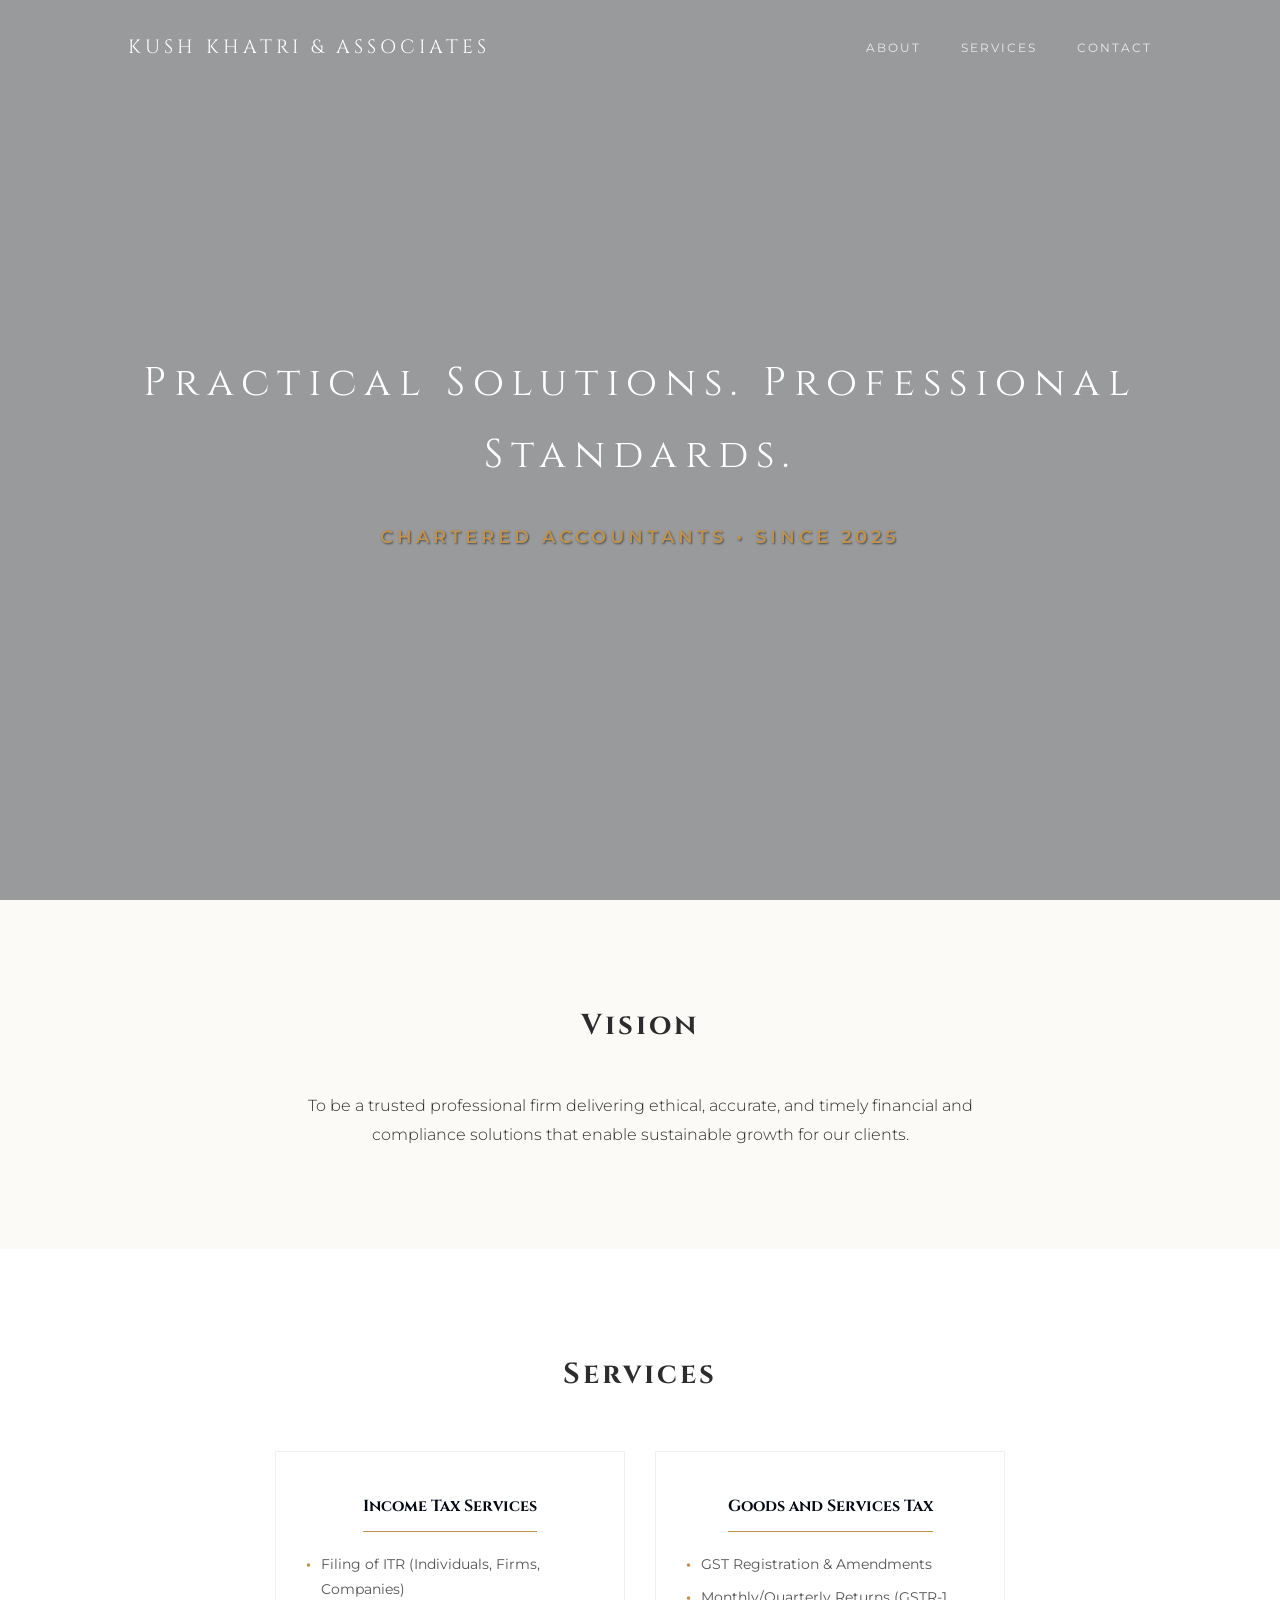
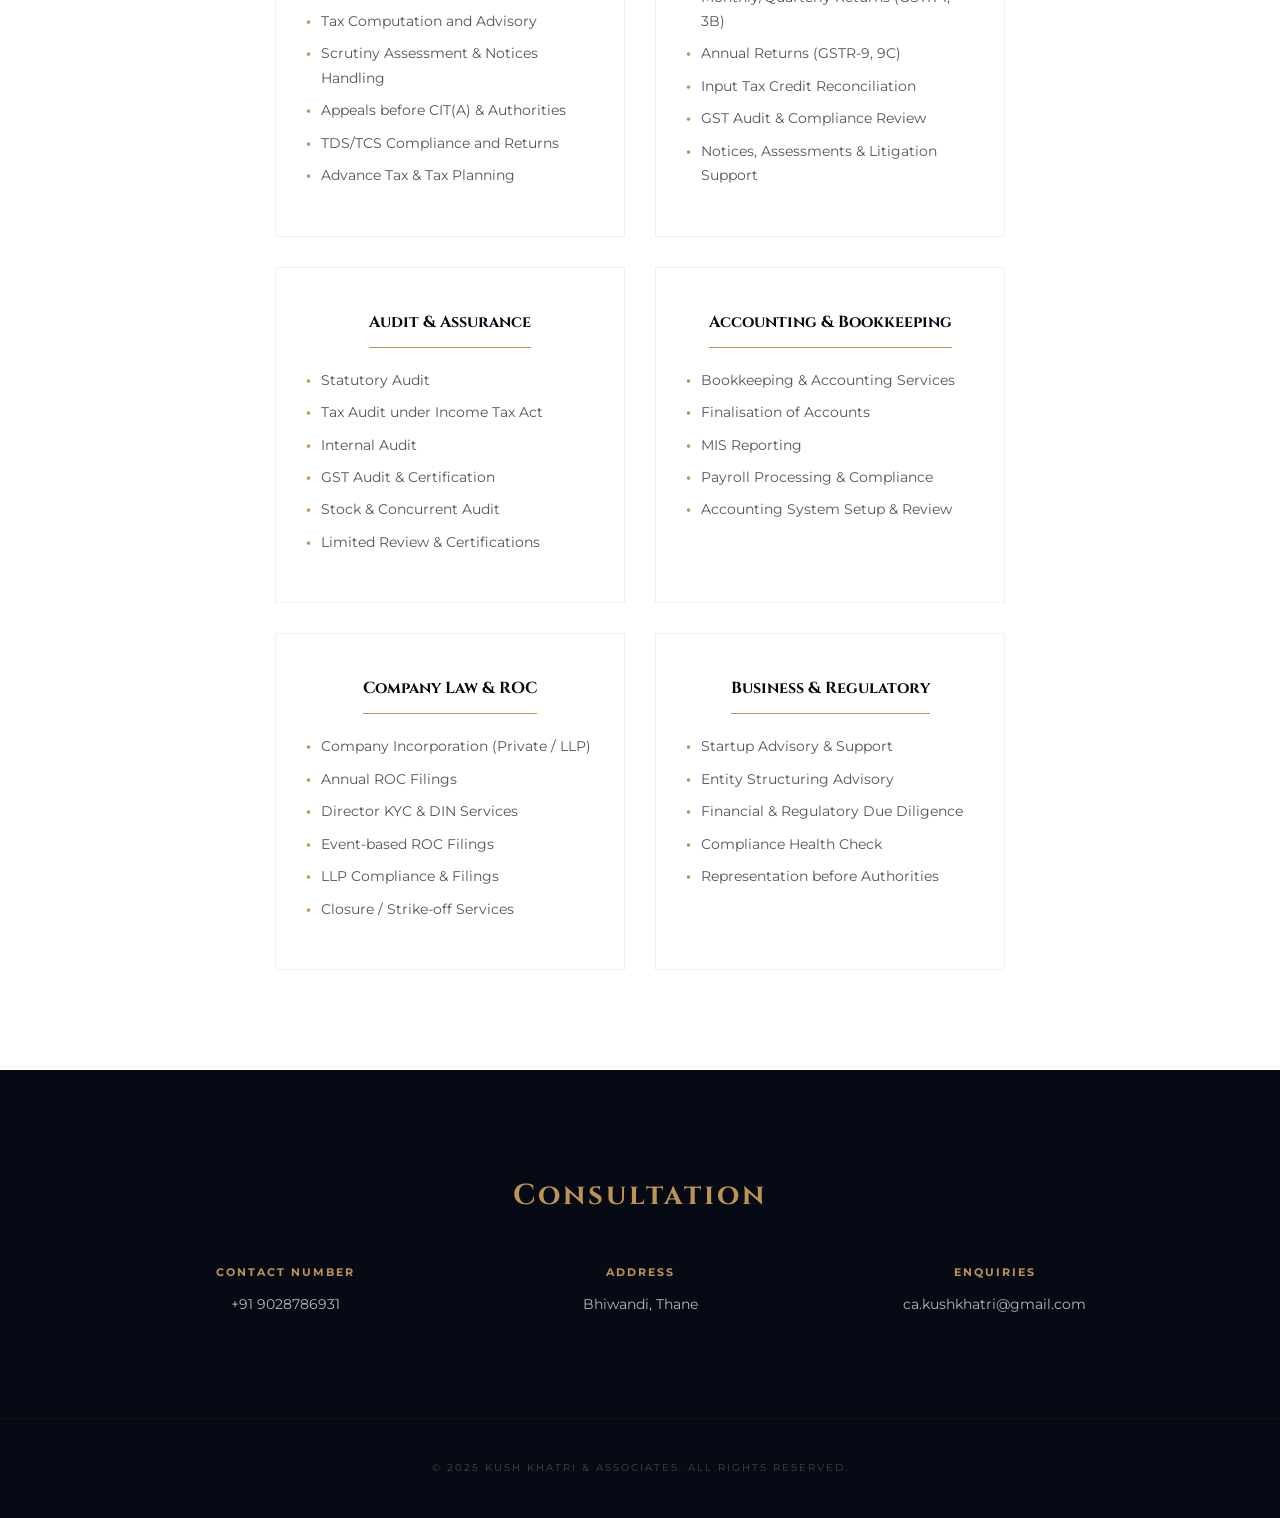
==== index.html @ edf1257d "Add files via upload" ====
<!DOCTYPE html>
<html lang="en">
<head>
    <meta charset="UTF-8">
    <meta name="viewport" content="width=device-width, initial-scale=1.0">
    <title>KK&A | Chartered Accountants</title>
    <link href="https://fonts.googleapis.com/css2?family=Cinzel:wght@400;700&family=Montserrat:wght@300;400;600&display=swap" rel="stylesheet">
    
    <style>
        :root {
            --midnight: #050a14;
            --gold: #bd9354;
            --cream: #fcfaf7;
            --text: #2c2c2c;
        }

        * { margin: 0; padding: 0; box-sizing: border-box; }
        html { scroll-behavior: smooth; }
        body { 
            font-family: 'Montserrat', sans-serif; 
            background-color: var(--cream); 
            color: var(--text); 
            line-height: 1.8;
            overflow-x: hidden;
        }

        /* --- Navigation --- */
        nav {
            display: flex; justify-content: space-between; align-items: center;
            padding: 30px 10%; position: fixed; width: 100%; top: 0; z-index: 1000;
            transition: 0.5s ease;
        }
        nav.scrolled { background: rgba(252, 250, 247, 0.98); padding: 15px 10%; backdrop-filter: blur(10px); box-shadow: 0 2px 20px rgba(0,0,0,0.05); }
        
        .logo { font-family: 'Cinzel', serif; font-size: 1.2rem; letter-spacing: 4px; color: white; text-decoration: none; z-index: 1001; }
        nav.scrolled .logo { color: var(--midnight); }
        
        .nav-links { display: flex; list-style: none; }
        .nav-links li { margin-left: 40px; }
        .nav-links li a { 
            text-decoration: none; color: white; font-size: 0.75rem; 
            letter-spacing: 2px; transition: 0.3s; opacity: 0.8;
        }
        nav.scrolled .nav-links li a { color: var(--midnight); }
        .nav-links li a:hover { opacity: 1; color: var(--gold) !important; }

        .burger { display: none; cursor: pointer; z-index: 1001; }
        .burger div { width: 25px; height: 2px; background-color: white; margin: 5px; transition: all 0.3s ease; }
        nav.scrolled .burger div { background-color: var(--midnight); }

        /* --- Hero Section --- */
        .hero {
            height: 100vh;
            display: flex; flex-direction: column; justify-content: center; align-items: center;
            background: linear-gradient(rgba(5, 10, 20, 0.4), rgba(5, 10, 20, 0.4)), 
                        url('https://images.unsplash.com/photo-1497215728101-856f4ea42174?auto=format&fit=crop&w=1600&q=80');
            background-size: cover; background-position: center; color: white; text-align: center;
        }
        
        /* UPDATED: h1 font size reduced here */
        .hero h1 { 
            font-family: 'Cinzel', serif; 
            font-size: clamp(1.4rem, 4vw, 2.5rem); 
            font-weight: 400; 
            margin-bottom: 20px; 
            letter-spacing: 8px; /* Reduced letter spacing slightly for better fit */
        }

        .hero p { 
            font-size: 1.1rem; 
            font-weight: 600;  
            letter-spacing: 4px; 
            text-transform: uppercase; 
            color: var(--gold); 
            margin-top: 10px;
            text-shadow: 1px 1px 2px rgba(0, 0, 0, 0.5);
            animation: fadeInUp 1.5s ease;
        }

        /* --- Sections --- */
        section { padding: 100px 10%; }
        h2 { font-family: 'Cinzel', serif; font-size: 1.8rem; margin-bottom: 40px; text-align: center; letter-spacing: 3px; }
        .about-content { text-align: center; max-width: 700px; margin: 0 auto; font-weight: 300; font-size: 1rem; }

        /* --- Services Grid --- */
        .services { 
            display: flex; 
            flex-wrap: wrap; 
            justify-content: center; 
            gap: 30px; 
            margin-top: 50px; 
        }
        .service-item { 
            flex: 0 1 350px;
            text-align: center; 
            padding: 40px 30px; 
            background: #fff; 
            transition: 0.5s; 
            border: 1px solid #f0f0f0;
        }
        .service-item h3 { font-family: 'Cinzel', serif; font-size: 1rem; margin-bottom: 20px; color: var(--midnight); border-bottom: 1px solid var(--gold); padding-bottom: 10px; display: inline-block; }
        
        .service-item ul {
            list-style: none;
            text-align: left;
            font-size: 0.85rem;
            color: #555;
            padding: 0;
        }
        .service-item ul li {
            margin-bottom: 8px;
            position: relative;
            padding-left: 15px;
        }
        .service-item ul li::before {
            content: "•";
            color: var(--gold);
            position: absolute;
            left: 0;
            font-weight: bold;
        }
        .service-item:hover { transform: translateY(-10px); box-shadow: 0 15px 40px rgba(0,0,0,0.05); }

        /* --- Contact Section --- */
        .contact { background: var(--midnight); color: white; text-align: center; }
        .contact h2 { color: var(--gold); }
        .contact-grid { 
            display: flex; 
            flex-wrap: wrap; 
            justify-content: center; 
            gap: 40px; 
            margin-top: 40px; 
        }
        .contact-info { 
            flex: 1 1 250px; 
            text-align: center; 
        }
        .contact-info h4 { font-size: 0.7rem; letter-spacing: 2px; color: var(--gold); margin-bottom: 10px; }
        .contact-info p { font-size: 0.9rem; opacity: 0.7; word-wrap: break-word; }

        /* --- Animation --- */
        .reveal { opacity: 0; transform: translateY(30px); transition: 0.8s all ease; }
        .reveal.active { opacity: 1; transform: translateY(0); }

        footer { background: var(--midnight); padding: 40px; text-align: center; font-size: 0.65rem; color: #444; letter-spacing: 2px; border-top: 1px solid #111; }

        /* --- Responsive Design --- */
        @media (max-width: 768px) {
            .nav-links {
                position: fixed; right: 0; top: 0; height: 100vh; background: var(--cream);
                display: flex; flex-direction: column; align-items: center; justify-content: center;
                width: 100%; transform: translateX(100%); transition: transform 0.5s ease-in; z-index: 1000;
            }
            .nav-links li { margin: 25px 0; }
            .nav-links li a { color: var(--midnight); font-size: 1.2rem; }
            .burger { display: block; }
            .nav-active { transform: translateX(0%); }
            .toggle .line1 { transform: rotate(-45deg) translate(-5px, 6px); }
            .toggle .line2 { opacity: 0; }
            .toggle .line3 { transform: rotate(45deg) translate(-5px, -6px); }
            
            .hero p { font-size: 0.9rem; letter-spacing: 2px; }
            .service-item { flex: 1 1 100%; }
            .contact-info { flex: 1 1 100%; } 
        }
    </style>
</head>
<body>

    <nav id="navbar">
        <a href="#" class="logo">KUSH KHATRI & ASSOCIATES</a>
        <ul class="nav-links">
            <li><a href="#about">ABOUT</a></li>
            <li><a href="#services">SERVICES</a></li>
            <li><a href="#contact">CONTACT</a></li>
        </ul>
        <div class="burger" id="burger">
            <div class="line1"></div>
            <div class="line2"></div>
            <div class="line3"></div>
        </div>
    </nav>

    <header class="hero">
        <h1 class="reveal">Practical Solutions. Professional Standards.</h1>
        <p class="reveal">Chartered Accountants • Since 2025</p>
    </header>

    <section id="about" class="reveal">
        <h2>Vision</h2>
        <div class="about-content">
            <p>To be a trusted professional firm delivering ethical, accurate, and timely financial and compliance solutions that enable sustainable growth for our clients.</p>
        </div>
    </section>

    <section id="services" style="background: white;">
        <h2 class="reveal">Services</h2>
        <div class="services">
            <div class="service-item reveal">
                <h3>Income Tax Services</h3>
                <ul>
                    <li>Filing of ITR (Individuals, Firms, Companies)</li>
                    <li>Tax Computation and Advisory</li>
                    <li>Scrutiny Assessment & Notices Handling</li>
                    <li>Appeals before CIT(A) & Authorities</li>
                    <li>TDS/TCS Compliance and Returns</li>
                    <li>Advance Tax & Tax Planning</li>
                </ul>
            </div>

            <div class="service-item reveal">
                <h3>Goods and Services Tax</h3>
                <ul>
                    <li>GST Registration & Amendments</li>
                    <li>Monthly/Quarterly Returns (GSTR-1, 3B)</li>
                    <li>Annual Returns (GSTR-9, 9C)</li>
                    <li>Input Tax Credit Reconciliation</li>
                    <li>GST Audit & Compliance Review</li>
                    <li>Notices, Assessments & Litigation Support</li>
                </ul>
            </div>

            <div class="service-item reveal">
                <h3>Audit & Assurance</h3>
                <ul>
                    <li>Statutory Audit</li>
                    <li>Tax Audit under Income Tax Act</li>
                    <li>Internal Audit</li>
                    <li>GST Audit & Certification</li>
                    <li>Stock & Concurrent Audit</li>
                    <li>Limited Review & Certifications</li>
                </ul>
            </div>

            <div class="service-item reveal">
                <h3>Accounting & Bookkeeping</h3>
                <ul>
                    <li>Bookkeeping & Accounting Services</li>
                    <li>Finalisation of Accounts</li>
                    <li>MIS Reporting</li>
                    <li>Payroll Processing & Compliance</li>
                    <li>Accounting System Setup & Review</li>
                </ul>
            </div>

            <div class="service-item reveal">
                <h3>Company Law & ROC</h3>
                <ul>
                    <li>Company Incorporation (Private / LLP)</li>
                    <li>Annual ROC Filings</li>
                    <li>Director KYC & DIN Services</li>
                    <li>Event-based ROC Filings</li>
                    <li>LLP Compliance & Filings</li>
                    <li>Closure / Strike-off Services</li>
                </ul>
            </div>

            <div class="service-item reveal">
                <h3>Business & Regulatory</h3>
                <ul>
                    <li>Startup Advisory & Support</li>
                    <li>Entity Structuring Advisory</li>
                    <li>Financial & Regulatory Due Diligence</li>
                    <li>Compliance Health Check</li>
                    <li>Representation before Authorities</li>
                </ul>
            </div>
        </div>
    </section>

    <section id="contact" class="contact">
        <h2 class="reveal">Consultation</h2>
        <div class="contact-grid reveal">
            <div class="contact-info">
                <h4>CONTACT NUMBER</h4>
                <p>+91 9028786931</p>
            </div>
            <div class="contact-info">
                <h4>ADDRESS</h4>
                <p>Bhiwandi, Thane</p>
            </div>
            <div class="contact-info">
                <h4>ENQUIRIES</h4>
                <p>ca.kushkhatri@gmail.com</p>
            </div>
        </div>
    </section>

    <footer>
        &copy; 2025 KUSH KHATRI & ASSOCIATES. ALL RIGHTS RESERVED.
    </footer>

    <script>
        window.addEventListener('scroll', () => {
            const nav = document.getElementById('navbar');
            if (window.scrollY > 80) nav.classList.add('scrolled');
            else nav.classList.remove('scrolled');
        });

        const burger = document.getElementById('burger');
        const nav = document.querySelector('.nav-links');
        const navLinks = document.querySelectorAll('.nav-links li');

        burger.addEventListener('click', () => {
            nav.classList.toggle('nav-active');
            burger.classList.toggle('toggle');
        });

        navLinks.forEach(link => {
            link.addEventListener('click', () => {
                nav.classList.remove('nav-active');
                burger.classList.remove('toggle');
            });
        });

        const reveal = () => {
            const reveals = document.querySelectorAll(".reveal");
            reveals.forEach(el => {
                let windowHeight = window.innerHeight;
                let elementTop = el.getBoundingClientRect().top;
                if (elementTop < windowHeight - 100) el.classList.add("active");
            });
        };
        window.addEventListener("scroll", reveal);
        reveal();
    </script>
</body>
</html>
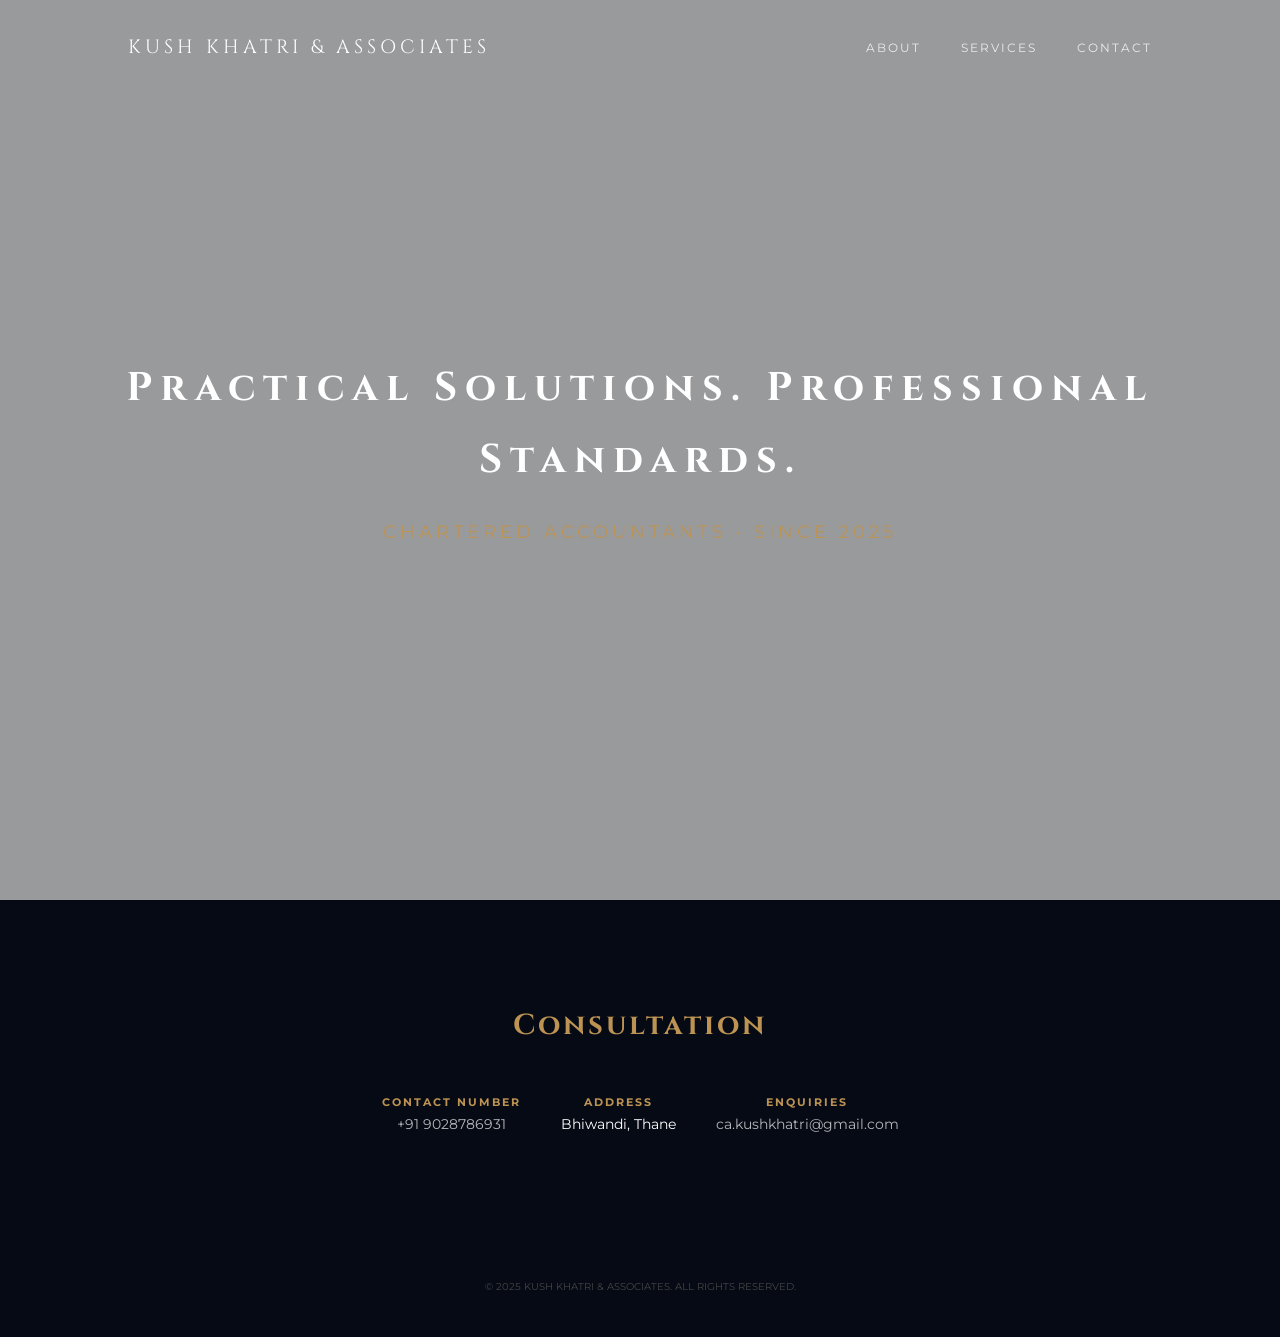
==== commit 99f77890: "Add files via upload" ====
--- a/index.html
+++ b/index.html
@@ -4,6 +4,7 @@
     <meta charset="UTF-8">
     <meta name="viewport" content="width=device-width, initial-scale=1.0">
     <title>KK&A | Chartered Accountants</title>
+
     <link href="https://fonts.googleapis.com/css2?family=Cinzel:wght@400;700&family=Montserrat:wght@300;400;600&display=swap" rel="stylesheet">
     
     <style>
@@ -48,7 +49,7 @@
         .burger div { width: 25px; height: 2px; background-color: white; margin: 5px; transition: all 0.3s ease; }
         nav.scrolled .burger div { background-color: var(--midnight); }
 
-        /* --- Hero Section --- */
+        /* --- Hero --- */
         .hero {
             height: 100vh;
             display: flex; flex-direction: column; justify-content: center; align-items: center;
@@ -56,273 +57,157 @@
                         url('https://images.unsplash.com/photo-1497215728101-856f4ea42174?auto=format&fit=crop&w=1600&q=80');
             background-size: cover; background-position: center; color: white; text-align: center;
         }
-        
-        /* UPDATED: h1 font size reduced here */
+
         .hero h1 { 
             font-family: 'Cinzel', serif; 
             font-size: clamp(1.4rem, 4vw, 2.5rem); 
-            font-weight: 400; 
-            margin-bottom: 20px; 
-            letter-spacing: 8px; /* Reduced letter spacing slightly for better fit */
+            letter-spacing: 8px;
+            margin-bottom: 20px;
         }
 
         .hero p { 
             font-size: 1.1rem; 
-            font-weight: 600;  
             letter-spacing: 4px; 
             text-transform: uppercase; 
-            color: var(--gold); 
-            margin-top: 10px;
-            text-shadow: 1px 1px 2px rgba(0, 0, 0, 0.5);
-            animation: fadeInUp 1.5s ease;
-        }
-
-        /* --- Sections --- */
+            color: var(--gold);
+        }
+
         section { padding: 100px 10%; }
         h2 { font-family: 'Cinzel', serif; font-size: 1.8rem; margin-bottom: 40px; text-align: center; letter-spacing: 3px; }
-        .about-content { text-align: center; max-width: 700px; margin: 0 auto; font-weight: 300; font-size: 1rem; }
-
-        /* --- Services Grid --- */
-        .services { 
-            display: flex; 
-            flex-wrap: wrap; 
-            justify-content: center; 
-            gap: 30px; 
-            margin-top: 50px; 
-        }
-        .service-item { 
+
+        .services { display: flex; flex-wrap: wrap; gap: 30px; justify-content: center; }
+
+        .service-item {
             flex: 0 1 350px;
-            text-align: center; 
-            padding: 40px 30px; 
-            background: #fff; 
-            transition: 0.5s; 
-            border: 1px solid #f0f0f0;
-        }
-        .service-item h3 { font-family: 'Cinzel', serif; font-size: 1rem; margin-bottom: 20px; color: var(--midnight); border-bottom: 1px solid var(--gold); padding-bottom: 10px; display: inline-block; }
-        
-        .service-item ul {
-            list-style: none;
-            text-align: left;
-            font-size: 0.85rem;
-            color: #555;
-            padding: 0;
-        }
-        .service-item ul li {
-            margin-bottom: 8px;
-            position: relative;
-            padding-left: 15px;
-        }
-        .service-item ul li::before {
-            content: "•";
-            color: var(--gold);
-            position: absolute;
-            left: 0;
-            font-weight: bold;
-        }
-        .service-item:hover { transform: translateY(-10px); box-shadow: 0 15px 40px rgba(0,0,0,0.05); }
-
-        /* --- Contact Section --- */
+            padding: 40px;
+            background: white;
+            border: 1px solid #eee;
+            transition: 0.5s;
+        }
+
+        .service-item:hover {
+            transform: translateY(-10px);
+            box-shadow: 0 15px 40px rgba(0,0,0,0.05);
+        }
+
+        /* --- Contact --- */
         .contact { background: var(--midnight); color: white; text-align: center; }
         .contact h2 { color: var(--gold); }
-        .contact-grid { 
-            display: flex; 
-            flex-wrap: wrap; 
-            justify-content: center; 
-            gap: 40px; 
-            margin-top: 40px; 
-        }
-        .contact-info { 
-            flex: 1 1 250px; 
-            text-align: center; 
-        }
-        .contact-info h4 { font-size: 0.7rem; letter-spacing: 2px; color: var(--gold); margin-bottom: 10px; }
-        .contact-info p { font-size: 0.9rem; opacity: 0.7; word-wrap: break-word; }
-
-        /* --- Animation --- */
-        .reveal { opacity: 0; transform: translateY(30px); transition: 0.8s all ease; }
-        .reveal.active { opacity: 1; transform: translateY(0); }
-
-        footer { background: var(--midnight); padding: 40px; text-align: center; font-size: 0.65rem; color: #444; letter-spacing: 2px; border-top: 1px solid #111; }
-
-        /* --- Responsive Design --- */
+
+        .contact-grid {
+            display: flex;
+            justify-content: center;
+            gap: 40px;
+            flex-wrap: wrap;
+        }
+
+        .contact-info h4 {
+            font-size: 0.7rem;
+            letter-spacing: 2px;
+            color: var(--gold);
+        }
+
+        .contact-info p {
+            font-size: 0.9rem;
+        }
+
+        /* clickable links */
+        .contact-link {
+            color: white;
+            text-decoration: none;
+            opacity: 0.7;
+            transition: 0.3s ease;
+        }
+
+        .contact-link:hover {
+            color: var(--gold);
+            opacity: 1;
+        }
+
+        footer {
+            background: var(--midnight);
+            text-align: center;
+            padding: 40px;
+            font-size: 0.65rem;
+            color: #444;
+        }
+
         @media (max-width: 768px) {
             .nav-links {
-                position: fixed; right: 0; top: 0; height: 100vh; background: var(--cream);
-                display: flex; flex-direction: column; align-items: center; justify-content: center;
-                width: 100%; transform: translateX(100%); transition: transform 0.5s ease-in; z-index: 1000;
+                position: fixed;
+                inset: 0;
+                background: var(--cream);
+                flex-direction: column;
+                justify-content: center;
+                align-items: center;
+                transform: translateX(100%);
+                transition: 0.5s;
             }
-            .nav-links li { margin: 25px 0; }
-            .nav-links li a { color: var(--midnight); font-size: 1.2rem; }
+
+            .nav-active { transform: translateX(0); }
             .burger { display: block; }
-            .nav-active { transform: translateX(0%); }
-            .toggle .line1 { transform: rotate(-45deg) translate(-5px, 6px); }
-            .toggle .line2 { opacity: 0; }
-            .toggle .line3 { transform: rotate(45deg) translate(-5px, -6px); }
-            
-            .hero p { font-size: 0.9rem; letter-spacing: 2px; }
-            .service-item { flex: 1 1 100%; }
-            .contact-info { flex: 1 1 100%; } 
         }
     </style>
 </head>
+
 <body>
 
-    <nav id="navbar">
-        <a href="#" class="logo">KUSH KHATRI & ASSOCIATES</a>
-        <ul class="nav-links">
-            <li><a href="#about">ABOUT</a></li>
-            <li><a href="#services">SERVICES</a></li>
-            <li><a href="#contact">CONTACT</a></li>
-        </ul>
-        <div class="burger" id="burger">
-            <div class="line1"></div>
-            <div class="line2"></div>
-            <div class="line3"></div>
+<nav id="navbar">
+    <a href="#" class="logo">KUSH KHATRI & ASSOCIATES</a>
+    <ul class="nav-links">
+        <li><a href="#about">ABOUT</a></li>
+        <li><a href="#services">SERVICES</a></li>
+        <li><a href="#contact">CONTACT</a></li>
+    </ul>
+    <div class="burger" id="burger">
+        <div></div><div></div><div></div>
+    </div>
+</nav>
+
+<header class="hero">
+    <h1>Practical Solutions. Professional Standards.</h1>
+    <p>Chartered Accountants • Since 2025</p>
+</header>
+
+<section id="contact" class="contact">
+    <h2>Consultation</h2>
+
+    <div class="contact-grid">
+        <div class="contact-info">
+            <h4>CONTACT NUMBER</h4>
+            <p>
+                <a href="tel:+919028786931" class="contact-link">
+                    +91 9028786931
+                </a>
+            </p>
         </div>
-    </nav>
-
-    <header class="hero">
-        <h1 class="reveal">Practical Solutions. Professional Standards.</h1>
-        <p class="reveal">Chartered Accountants • Since 2025</p>
-    </header>
-
-    <section id="about" class="reveal">
-        <h2>Vision</h2>
-        <div class="about-content">
-            <p>To be a trusted professional firm delivering ethical, accurate, and timely financial and compliance solutions that enable sustainable growth for our clients.</p>
+
+        <div class="contact-info">
+            <h4>ADDRESS</h4>
+            <p>Bhiwandi, Thane</p>
         </div>
-    </section>
-
-    <section id="services" style="background: white;">
-        <h2 class="reveal">Services</h2>
-        <div class="services">
-            <div class="service-item reveal">
-                <h3>Income Tax Services</h3>
-                <ul>
-                    <li>Filing of ITR (Individuals, Firms, Companies)</li>
-                    <li>Tax Computation and Advisory</li>
-                    <li>Scrutiny Assessment & Notices Handling</li>
-                    <li>Appeals before CIT(A) & Authorities</li>
-                    <li>TDS/TCS Compliance and Returns</li>
-                    <li>Advance Tax & Tax Planning</li>
-                </ul>
-            </div>
-
-            <div class="service-item reveal">
-                <h3>Goods and Services Tax</h3>
-                <ul>
-                    <li>GST Registration & Amendments</li>
-                    <li>Monthly/Quarterly Returns (GSTR-1, 3B)</li>
-                    <li>Annual Returns (GSTR-9, 9C)</li>
-                    <li>Input Tax Credit Reconciliation</li>
-                    <li>GST Audit & Compliance Review</li>
-                    <li>Notices, Assessments & Litigation Support</li>
-                </ul>
-            </div>
-
-            <div class="service-item reveal">
-                <h3>Audit & Assurance</h3>
-                <ul>
-                    <li>Statutory Audit</li>
-                    <li>Tax Audit under Income Tax Act</li>
-                    <li>Internal Audit</li>
-                    <li>GST Audit & Certification</li>
-                    <li>Stock & Concurrent Audit</li>
-                    <li>Limited Review & Certifications</li>
-                </ul>
-            </div>
-
-            <div class="service-item reveal">
-                <h3>Accounting & Bookkeeping</h3>
-                <ul>
-                    <li>Bookkeeping & Accounting Services</li>
-                    <li>Finalisation of Accounts</li>
-                    <li>MIS Reporting</li>
-                    <li>Payroll Processing & Compliance</li>
-                    <li>Accounting System Setup & Review</li>
-                </ul>
-            </div>
-
-            <div class="service-item reveal">
-                <h3>Company Law & ROC</h3>
-                <ul>
-                    <li>Company Incorporation (Private / LLP)</li>
-                    <li>Annual ROC Filings</li>
-                    <li>Director KYC & DIN Services</li>
-                    <li>Event-based ROC Filings</li>
-                    <li>LLP Compliance & Filings</li>
-                    <li>Closure / Strike-off Services</li>
-                </ul>
-            </div>
-
-            <div class="service-item reveal">
-                <h3>Business & Regulatory</h3>
-                <ul>
-                    <li>Startup Advisory & Support</li>
-                    <li>Entity Structuring Advisory</li>
-                    <li>Financial & Regulatory Due Diligence</li>
-                    <li>Compliance Health Check</li>
-                    <li>Representation before Authorities</li>
-                </ul>
-            </div>
+
+        <div class="contact-info">
+            <h4>ENQUIRIES</h4>
+            <p>
+                <a href="mailto:ca.kushkhatri@gmail.com" class="contact-link">
+                    ca.kushkhatri@gmail.com
+                </a>
+            </p>
         </div>
-    </section>
-
-    <section id="contact" class="contact">
-        <h2 class="reveal">Consultation</h2>
-        <div class="contact-grid reveal">
-            <div class="contact-info">
-                <h4>CONTACT NUMBER</h4>
-                <p>+91 9028786931</p>
-            </div>
-            <div class="contact-info">
-                <h4>ADDRESS</h4>
-                <p>Bhiwandi, Thane</p>
-            </div>
-            <div class="contact-info">
-                <h4>ENQUIRIES</h4>
-                <p>ca.kushkhatri@gmail.com</p>
-            </div>
-        </div>
-    </section>
-
-    <footer>
-        &copy; 2025 KUSH KHATRI & ASSOCIATES. ALL RIGHTS RESERVED.
-    </footer>
-
-    <script>
-        window.addEventListener('scroll', () => {
-            const nav = document.getElementById('navbar');
-            if (window.scrollY > 80) nav.classList.add('scrolled');
-            else nav.classList.remove('scrolled');
-        });
-
-        const burger = document.getElementById('burger');
-        const nav = document.querySelector('.nav-links');
-        const navLinks = document.querySelectorAll('.nav-links li');
-
-        burger.addEventListener('click', () => {
-            nav.classList.toggle('nav-active');
-            burger.classList.toggle('toggle');
-        });
-
-        navLinks.forEach(link => {
-            link.addEventListener('click', () => {
-                nav.classList.remove('nav-active');
-                burger.classList.remove('toggle');
-            });
-        });
-
-        const reveal = () => {
-            const reveals = document.querySelectorAll(".reveal");
-            reveals.forEach(el => {
-                let windowHeight = window.innerHeight;
-                let elementTop = el.getBoundingClientRect().top;
-                if (elementTop < windowHeight - 100) el.classList.add("active");
-            });
-        };
-        window.addEventListener("scroll", reveal);
-        reveal();
-    </script>
+    </div>
+</section>
+
+<footer>
+    © 2025 KUSH KHATRI & ASSOCIATES. ALL RIGHTS RESERVED.
+</footer>
+
+<script>
+    const burger = document.getElementById("burger");
+    const nav = document.querySelector(".nav-links");
+
+    burger.onclick = () => nav.classList.toggle("nav-active");
+</script>
+
 </body>
-</html>+</html>
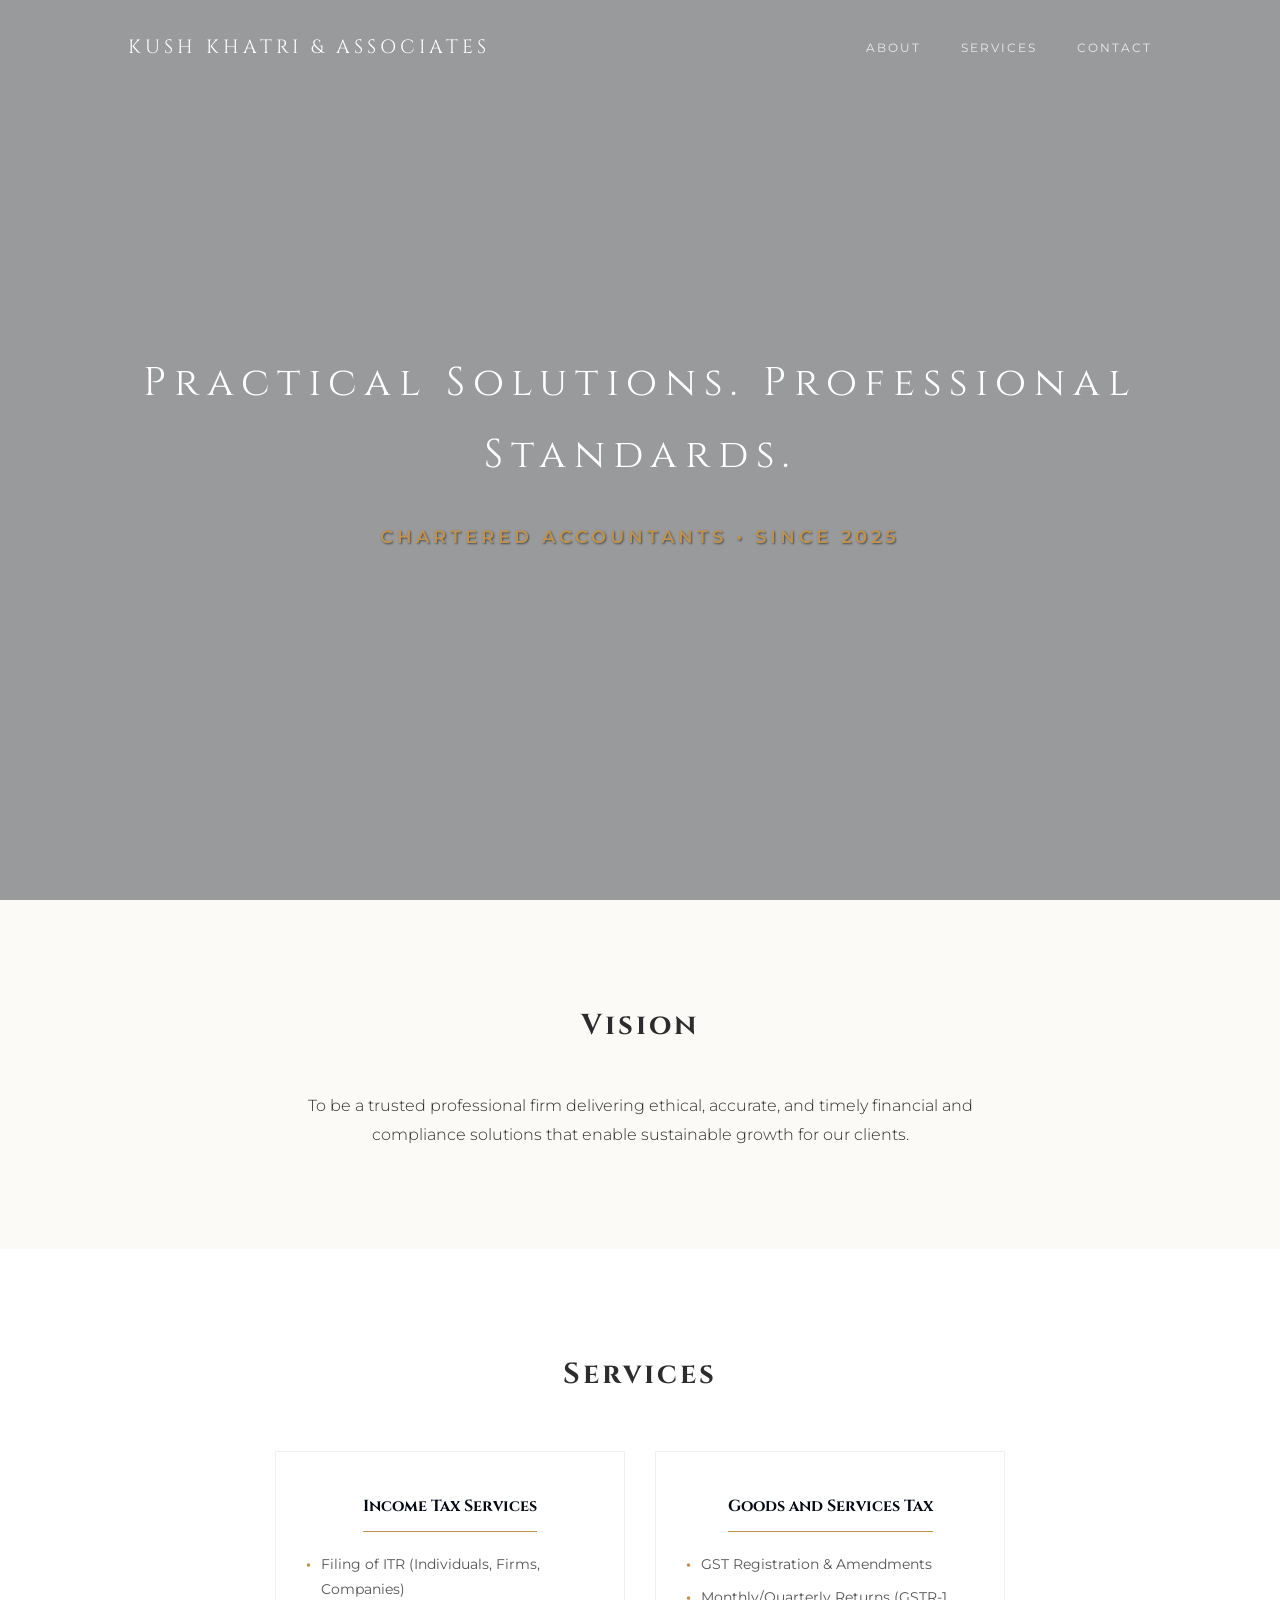
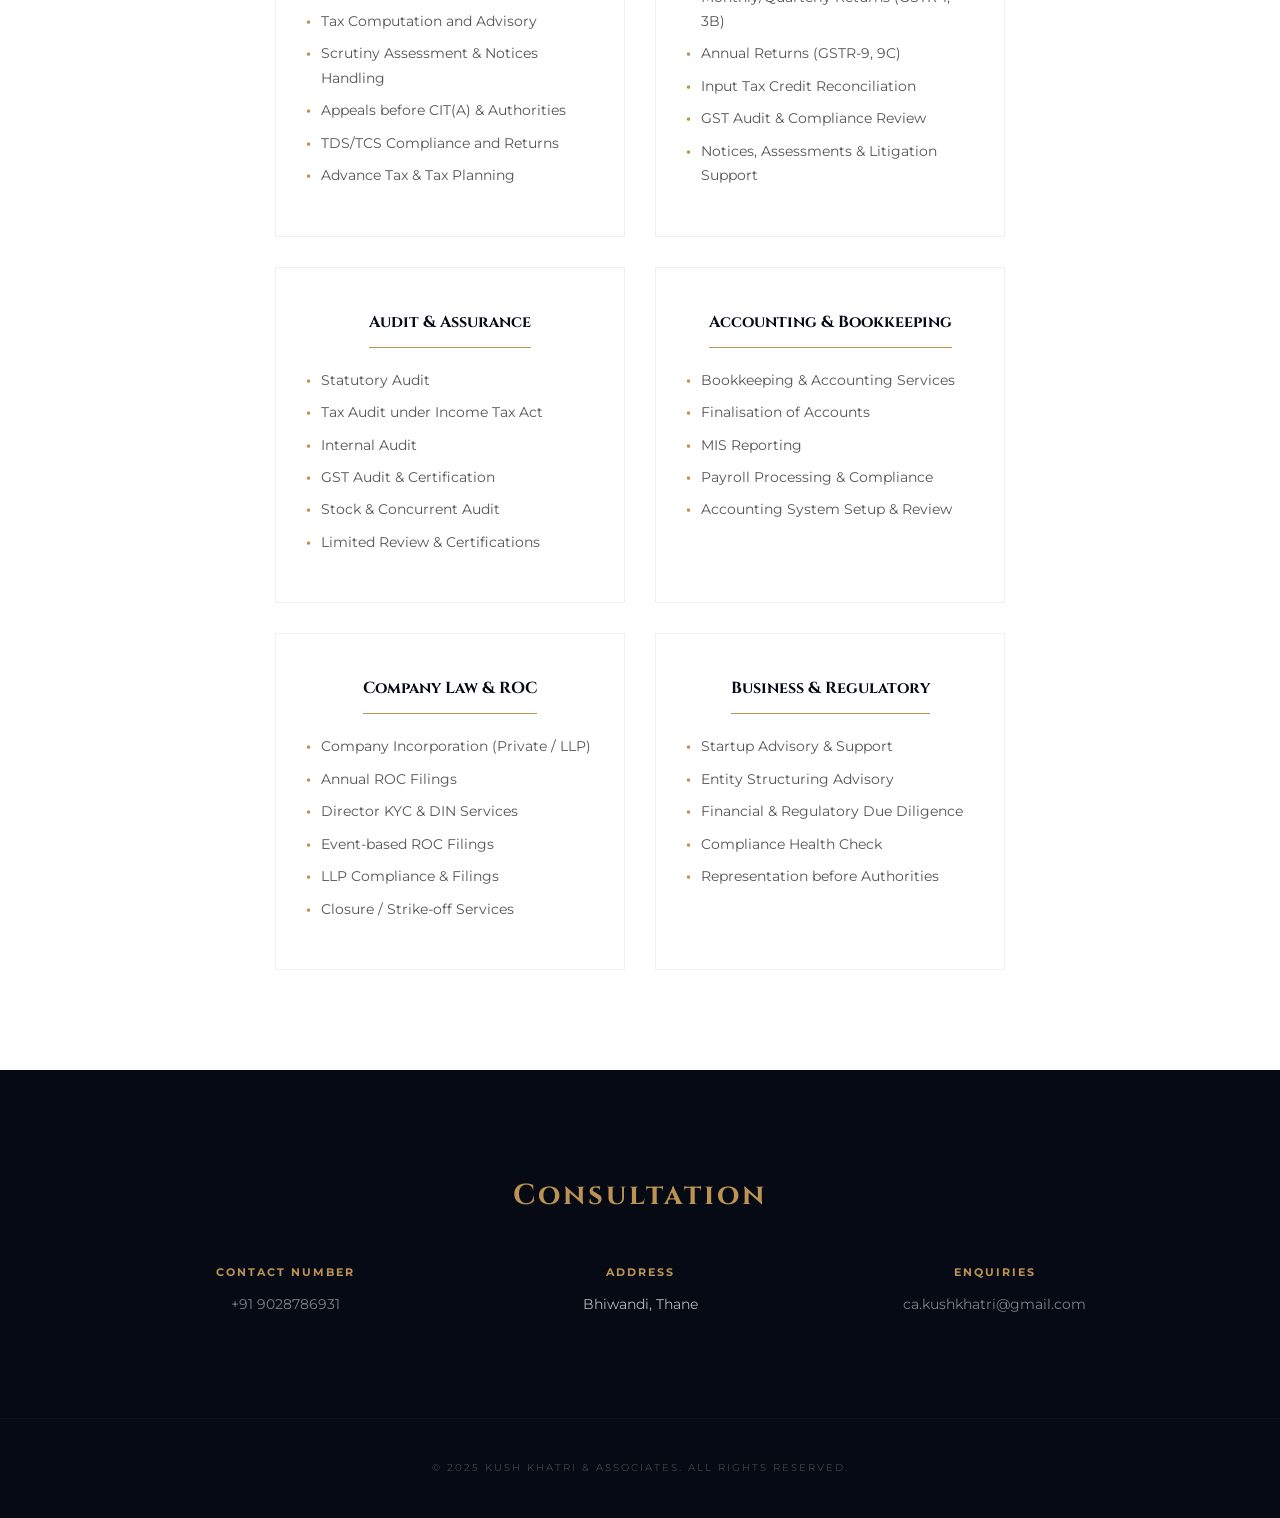
==== commit 121720f3: "Add files via upload" ====
--- a/index.html
+++ b/index.html
@@ -4,7 +4,6 @@
     <meta charset="UTF-8">
     <meta name="viewport" content="width=device-width, initial-scale=1.0">
     <title>KK&A | Chartered Accountants</title>
-
     <link href="https://fonts.googleapis.com/css2?family=Cinzel:wght@400;700&family=Montserrat:wght@300;400;600&display=swap" rel="stylesheet">
     
     <style>
@@ -49,7 +48,7 @@
         .burger div { width: 25px; height: 2px; background-color: white; margin: 5px; transition: all 0.3s ease; }
         nav.scrolled .burger div { background-color: var(--midnight); }
 
-        /* --- Hero --- */
+        /* --- Hero Section --- */
         .hero {
             height: 100vh;
             display: flex; flex-direction: column; justify-content: center; align-items: center;
@@ -57,157 +56,290 @@
                         url('https://images.unsplash.com/photo-1497215728101-856f4ea42174?auto=format&fit=crop&w=1600&q=80');
             background-size: cover; background-position: center; color: white; text-align: center;
         }
-
+        
+        /* UPDATED: h1 font size reduced here */
         .hero h1 { 
             font-family: 'Cinzel', serif; 
             font-size: clamp(1.4rem, 4vw, 2.5rem); 
-            letter-spacing: 8px;
-            margin-bottom: 20px;
+            font-weight: 400; 
+            margin-bottom: 20px; 
+            letter-spacing: 8px; /* Reduced letter spacing slightly for better fit */
         }
 
         .hero p { 
             font-size: 1.1rem; 
+            font-weight: 600;  
             letter-spacing: 4px; 
             text-transform: uppercase; 
-            color: var(--gold);
-        }
-
+            color: var(--gold); 
+            margin-top: 10px;
+            text-shadow: 1px 1px 2px rgba(0, 0, 0, 0.5);
+            animation: fadeInUp 1.5s ease;
+        }
+
+        /* --- Sections --- */
         section { padding: 100px 10%; }
         h2 { font-family: 'Cinzel', serif; font-size: 1.8rem; margin-bottom: 40px; text-align: center; letter-spacing: 3px; }
-
-        .services { display: flex; flex-wrap: wrap; gap: 30px; justify-content: center; }
-
-        .service-item {
+        .about-content { text-align: center; max-width: 700px; margin: 0 auto; font-weight: 300; font-size: 1rem; }
+
+        /* --- Services Grid --- */
+        .services { 
+            display: flex; 
+            flex-wrap: wrap; 
+            justify-content: center; 
+            gap: 30px; 
+            margin-top: 50px; 
+        }
+        .service-item { 
             flex: 0 1 350px;
-            padding: 40px;
-            background: white;
-            border: 1px solid #eee;
-            transition: 0.5s;
-        }
-
-        .service-item:hover {
-            transform: translateY(-10px);
-            box-shadow: 0 15px 40px rgba(0,0,0,0.05);
-        }
-
-        /* --- Contact --- */
+            text-align: center; 
+            padding: 40px 30px; 
+            background: #fff; 
+            transition: 0.5s; 
+            border: 1px solid #f0f0f0;
+        }
+        .service-item h3 { font-family: 'Cinzel', serif; font-size: 1rem; margin-bottom: 20px; color: var(--midnight); border-bottom: 1px solid var(--gold); padding-bottom: 10px; display: inline-block; }
+        
+        .service-item ul {
+            list-style: none;
+            text-align: left;
+            font-size: 0.85rem;
+            color: #555;
+            padding: 0;
+        }
+        .service-item ul li {
+            margin-bottom: 8px;
+            position: relative;
+            padding-left: 15px;
+        }
+        .service-item ul li::before {
+            content: "•";
+            color: var(--gold);
+            position: absolute;
+            left: 0;
+            font-weight: bold;
+        }
+        .service-item:hover { transform: translateY(-10px); box-shadow: 0 15px 40px rgba(0,0,0,0.05); }
+
+        /* --- Contact Section --- */
+        .contact-link {
+    color: white;
+    text-decoration: none;
+    opacity: 0.7;
+    transition: 0.3s ease;
+}
+
+.contact-link:hover {
+    color: var(--gold);
+    opacity: 1;
+}
         .contact { background: var(--midnight); color: white; text-align: center; }
         .contact h2 { color: var(--gold); }
-
-        .contact-grid {
-            display: flex;
-            justify-content: center;
-            gap: 40px;
-            flex-wrap: wrap;
-        }
-
-        .contact-info h4 {
-            font-size: 0.7rem;
-            letter-spacing: 2px;
-            color: var(--gold);
-        }
-
-        .contact-info p {
-            font-size: 0.9rem;
-        }
-
-        /* clickable links */
-        .contact-link {
-            color: white;
-            text-decoration: none;
-            opacity: 0.7;
-            transition: 0.3s ease;
-        }
-
-        .contact-link:hover {
-            color: var(--gold);
-            opacity: 1;
-        }
-
-        footer {
-            background: var(--midnight);
-            text-align: center;
-            padding: 40px;
-            font-size: 0.65rem;
-            color: #444;
-        }
-
+        .contact-grid { 
+            display: flex; 
+            flex-wrap: wrap; 
+            justify-content: center; 
+            gap: 40px; 
+            margin-top: 40px; 
+        }
+        .contact-info { 
+            flex: 1 1 250px; 
+            text-align: center; 
+        }
+        .contact-info h4 { font-size: 0.7rem; letter-spacing: 2px; color: var(--gold); margin-bottom: 10px; }
+        .contact-info p { font-size: 0.9rem; opacity: 0.7; word-wrap: break-word; }
+
+        /* --- Animation --- */
+        .reveal { opacity: 0; transform: translateY(30px); transition: 0.8s all ease; }
+        .reveal.active { opacity: 1; transform: translateY(0); }
+
+        footer { background: var(--midnight); padding: 40px; text-align: center; font-size: 0.65rem; color: #444; letter-spacing: 2px; border-top: 1px solid #111; }
+
+        /* --- Responsive Design --- */
         @media (max-width: 768px) {
             .nav-links {
-                position: fixed;
-                inset: 0;
-                background: var(--cream);
-                flex-direction: column;
-                justify-content: center;
-                align-items: center;
-                transform: translateX(100%);
-                transition: 0.5s;
+                position: fixed; right: 0; top: 0; height: 100vh; background: var(--cream);
+                display: flex; flex-direction: column; align-items: center; justify-content: center;
+                width: 100%; transform: translateX(100%); transition: transform 0.5s ease-in; z-index: 1000;
             }
-
-            .nav-active { transform: translateX(0); }
+            .nav-links li { margin: 25px 0; }
+            .nav-links li a { color: var(--midnight); font-size: 1.2rem; }
             .burger { display: block; }
+            .nav-active { transform: translateX(0%); }
+            .toggle .line1 { transform: rotate(-45deg) translate(-5px, 6px); }
+            .toggle .line2 { opacity: 0; }
+            .toggle .line3 { transform: rotate(45deg) translate(-5px, -6px); }
+            
+            .hero p { font-size: 0.9rem; letter-spacing: 2px; }
+            .service-item { flex: 1 1 100%; }
+            .contact-info { flex: 1 1 100%; } 
         }
     </style>
 </head>
-
 <body>
 
-<nav id="navbar">
-    <a href="#" class="logo">KUSH KHATRI & ASSOCIATES</a>
-    <ul class="nav-links">
-        <li><a href="#about">ABOUT</a></li>
-        <li><a href="#services">SERVICES</a></li>
-        <li><a href="#contact">CONTACT</a></li>
-    </ul>
-    <div class="burger" id="burger">
-        <div></div><div></div><div></div>
-    </div>
-</nav>
-
-<header class="hero">
-    <h1>Practical Solutions. Professional Standards.</h1>
-    <p>Chartered Accountants • Since 2025</p>
-</header>
-
-<section id="contact" class="contact">
-    <h2>Consultation</h2>
-
-    <div class="contact-grid">
-        <div class="contact-info">
-            <h4>CONTACT NUMBER</h4>
-            <p>
-                <a href="tel:+919028786931" class="contact-link">
-                    +91 9028786931
-                </a>
-            </p>
+    <nav id="navbar">
+        <a href="#" class="logo">KUSH KHATRI & ASSOCIATES</a>
+        <ul class="nav-links">
+            <li><a href="#about">ABOUT</a></li>
+            <li><a href="#services">SERVICES</a></li>
+            <li><a href="#contact">CONTACT</a></li>
+        </ul>
+        <div class="burger" id="burger">
+            <div class="line1"></div>
+            <div class="line2"></div>
+            <div class="line3"></div>
         </div>
-
-        <div class="contact-info">
-            <h4>ADDRESS</h4>
-            <p>Bhiwandi, Thane</p>
+    </nav>
+
+    <header class="hero">
+        <h1 class="reveal">Practical Solutions. Professional Standards.</h1>
+        <p class="reveal">Chartered Accountants • Since 2025</p>
+    </header>
+
+    <section id="about" class="reveal">
+        <h2>Vision</h2>
+        <div class="about-content">
+            <p>To be a trusted professional firm delivering ethical, accurate, and timely financial and compliance solutions that enable sustainable growth for our clients.</p>
         </div>
-
-        <div class="contact-info">
-            <h4>ENQUIRIES</h4>
-            <p>
-                <a href="mailto:ca.kushkhatri@gmail.com" class="contact-link">
-                    ca.kushkhatri@gmail.com
-                </a>
-            </p>
+    </section>
+
+    <section id="services" style="background: white;">
+        <h2 class="reveal">Services</h2>
+        <div class="services">
+            <div class="service-item reveal">
+                <h3>Income Tax Services</h3>
+                <ul>
+                    <li>Filing of ITR (Individuals, Firms, Companies)</li>
+                    <li>Tax Computation and Advisory</li>
+                    <li>Scrutiny Assessment & Notices Handling</li>
+                    <li>Appeals before CIT(A) & Authorities</li>
+                    <li>TDS/TCS Compliance and Returns</li>
+                    <li>Advance Tax & Tax Planning</li>
+                </ul>
+            </div>
+
+            <div class="service-item reveal">
+                <h3>Goods and Services Tax</h3>
+                <ul>
+                    <li>GST Registration & Amendments</li>
+                    <li>Monthly/Quarterly Returns (GSTR-1, 3B)</li>
+                    <li>Annual Returns (GSTR-9, 9C)</li>
+                    <li>Input Tax Credit Reconciliation</li>
+                    <li>GST Audit & Compliance Review</li>
+                    <li>Notices, Assessments & Litigation Support</li>
+                </ul>
+            </div>
+
+            <div class="service-item reveal">
+                <h3>Audit & Assurance</h3>
+                <ul>
+                    <li>Statutory Audit</li>
+                    <li>Tax Audit under Income Tax Act</li>
+                    <li>Internal Audit</li>
+                    <li>GST Audit & Certification</li>
+                    <li>Stock & Concurrent Audit</li>
+                    <li>Limited Review & Certifications</li>
+                </ul>
+            </div>
+
+            <div class="service-item reveal">
+                <h3>Accounting & Bookkeeping</h3>
+                <ul>
+                    <li>Bookkeeping & Accounting Services</li>
+                    <li>Finalisation of Accounts</li>
+                    <li>MIS Reporting</li>
+                    <li>Payroll Processing & Compliance</li>
+                    <li>Accounting System Setup & Review</li>
+                </ul>
+            </div>
+
+            <div class="service-item reveal">
+                <h3>Company Law & ROC</h3>
+                <ul>
+                    <li>Company Incorporation (Private / LLP)</li>
+                    <li>Annual ROC Filings</li>
+                    <li>Director KYC & DIN Services</li>
+                    <li>Event-based ROC Filings</li>
+                    <li>LLP Compliance & Filings</li>
+                    <li>Closure / Strike-off Services</li>
+                </ul>
+            </div>
+
+            <div class="service-item reveal">
+                <h3>Business & Regulatory</h3>
+                <ul>
+                    <li>Startup Advisory & Support</li>
+                    <li>Entity Structuring Advisory</li>
+                    <li>Financial & Regulatory Due Diligence</li>
+                    <li>Compliance Health Check</li>
+                    <li>Representation before Authorities</li>
+                </ul>
+            </div>
         </div>
-    </div>
-</section>
-
-<footer>
-    © 2025 KUSH KHATRI & ASSOCIATES. ALL RIGHTS RESERVED.
-</footer>
-
-<script>
-    const burger = document.getElementById("burger");
-    const nav = document.querySelector(".nav-links");
-
-    burger.onclick = () => nav.classList.toggle("nav-active");
-</script>
-
+    </section>
+
+    <section id="contact" class="contact">
+        <h2 class="reveal">Consultation</h2>
+        <div class="contact-grid reveal">
+<div class="contact-info">
+    <h4>CONTACT NUMBER</h4>
+    <p>
+        <a href="tel:+919028786931" class="contact-link">+91 9028786931</a>
+    </p>
+</div>
+            <div class="contact-info">
+                <h4>ADDRESS</h4>
+                <p>Bhiwandi, Thane</p>
+            </div>
+<div class="contact-info">
+    <h4>ENQUIRIES</h4>
+    <p>
+        <a href="mailto:ca.kushkhatri@gmail.com" class="contact-link">
+            ca.kushkhatri@gmail.com
+        </a>
+    </p>
+</div>
+        </div>
+    </section>
+
+    <footer>
+        &copy; 2025 KUSH KHATRI & ASSOCIATES. ALL RIGHTS RESERVED.
+    </footer>
+
+    <script>
+        window.addEventListener('scroll', () => {
+            const nav = document.getElementById('navbar');
+            if (window.scrollY > 80) nav.classList.add('scrolled');
+            else nav.classList.remove('scrolled');
+        });
+
+        const burger = document.getElementById('burger');
+        const nav = document.querySelector('.nav-links');
+        const navLinks = document.querySelectorAll('.nav-links li');
+
+        burger.addEventListener('click', () => {
+            nav.classList.toggle('nav-active');
+            burger.classList.toggle('toggle');
+        });
+
+        navLinks.forEach(link => {
+            link.addEventListener('click', () => {
+                nav.classList.remove('nav-active');
+                burger.classList.remove('toggle');
+            });
+        });
+
+        const reveal = () => {
+            const reveals = document.querySelectorAll(".reveal");
+            reveals.forEach(el => {
+                let windowHeight = window.innerHeight;
+                let elementTop = el.getBoundingClientRect().top;
+                if (elementTop < windowHeight - 100) el.classList.add("active");
+            });
+        };
+        window.addEventListener("scroll", reveal);
+        reveal();
+    </script>
 </body>
-</html>
+</html>
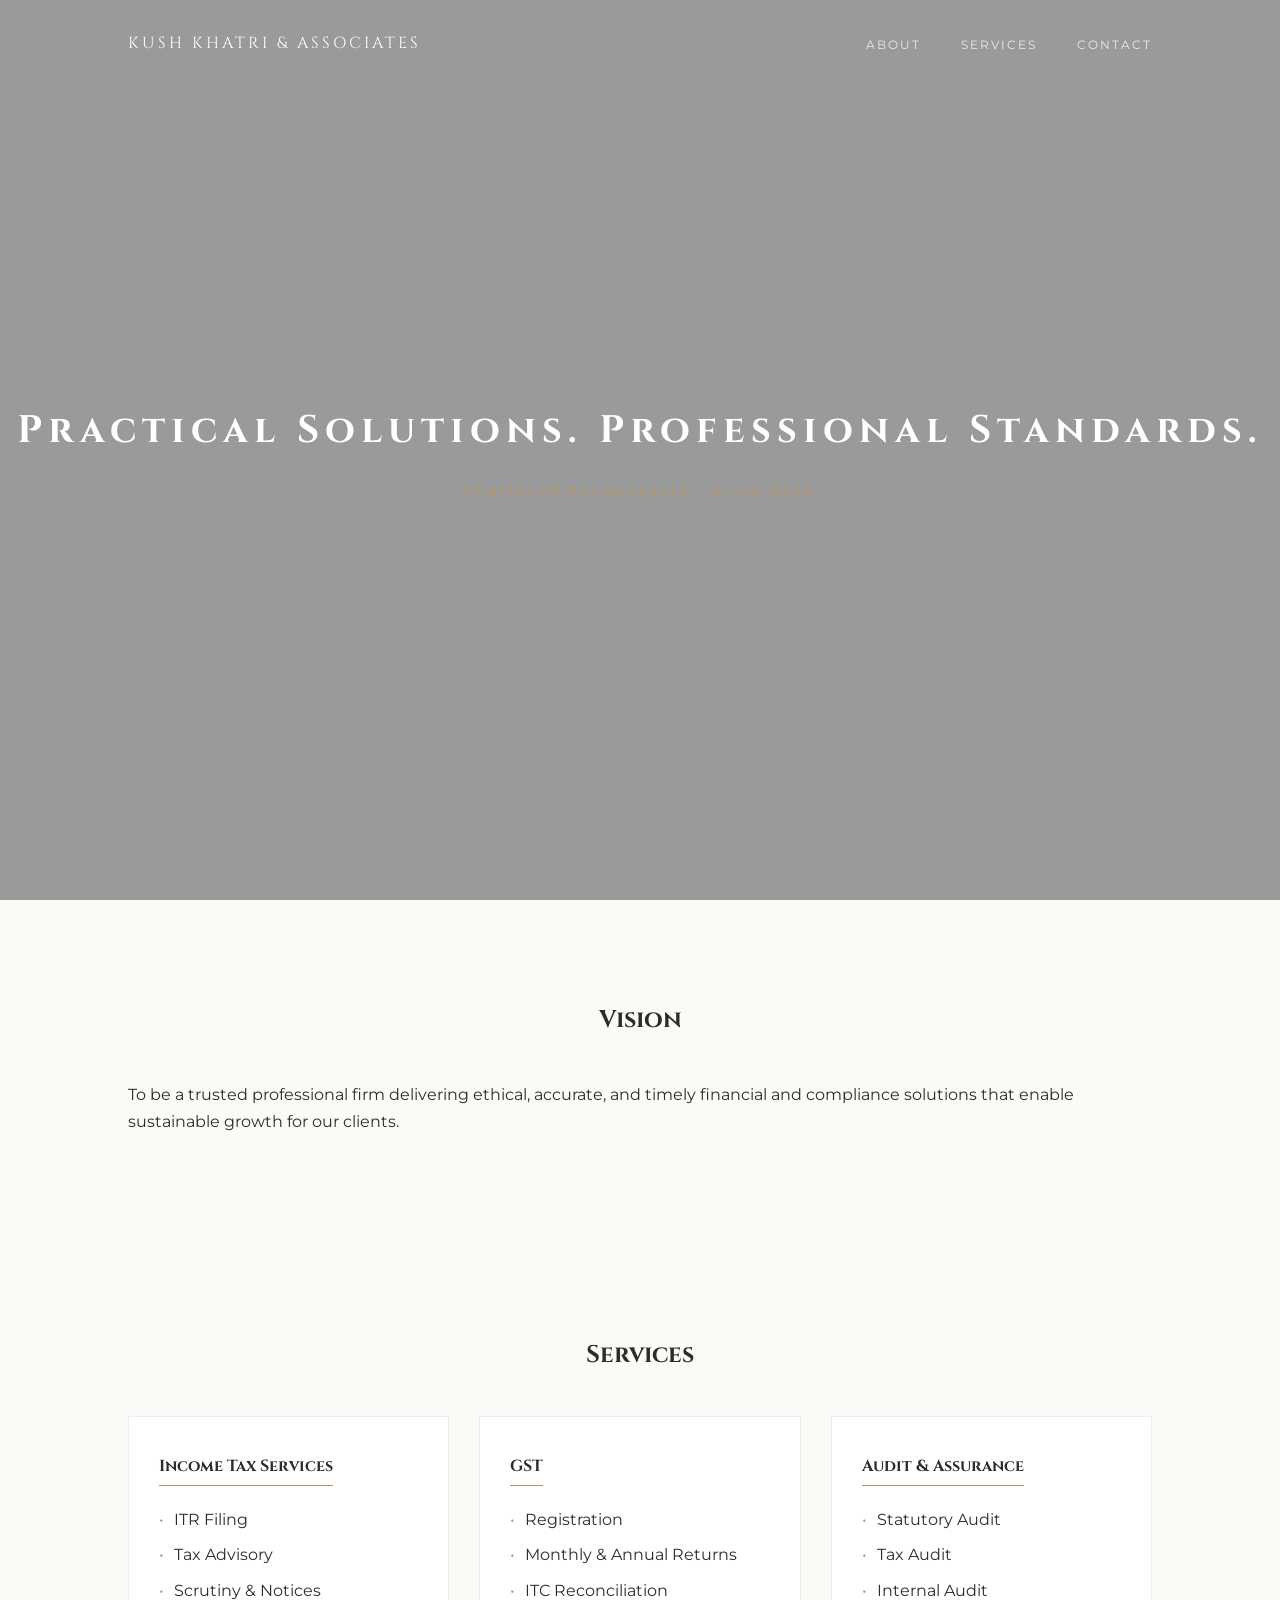
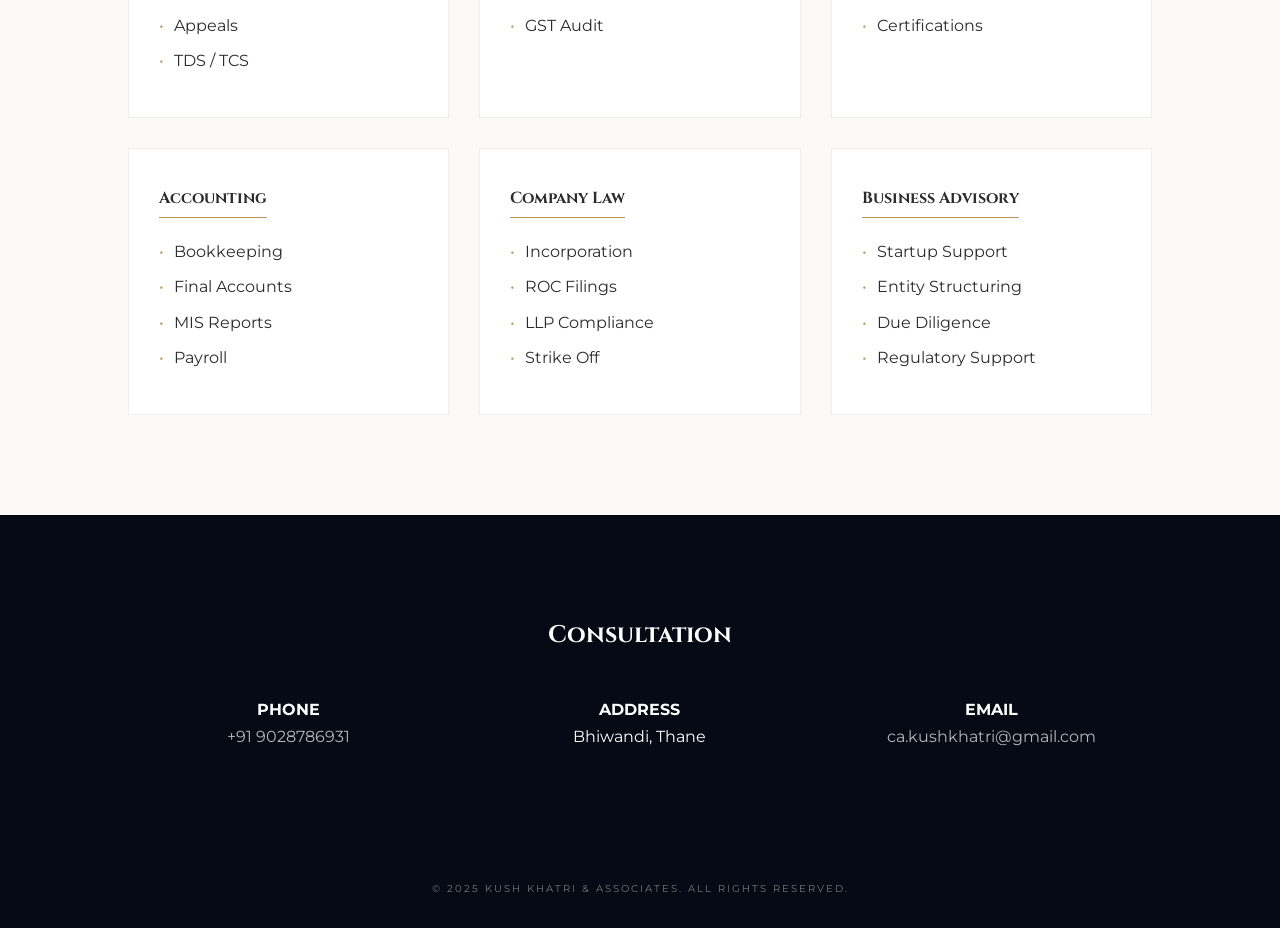
==== commit 45a74207: "Add files via upload" ====
--- a/index.html
+++ b/index.html
@@ -1,345 +1,148 @@
-<!DOCTYPE html>
-<html lang="en">
-<head>
-    <meta charset="UTF-8">
-    <meta name="viewport" content="width=device-width, initial-scale=1.0">
-    <title>KK&A | Chartered Accountants</title>
-    <link href="https://fonts.googleapis.com/css2?family=Cinzel:wght@400;700&family=Montserrat:wght@300;400;600&display=swap" rel="stylesheet">
-    
-    <style>
-        :root {
-            --midnight: #050a14;
-            --gold: #bd9354;
-            --cream: #fcfaf7;
-            --text: #2c2c2c;
-        }
-
-        * { margin: 0; padding: 0; box-sizing: border-box; }
-        html { scroll-behavior: smooth; }
-        body { 
-            font-family: 'Montserrat', sans-serif; 
-            background-color: var(--cream); 
-            color: var(--text); 
-            line-height: 1.8;
-            overflow-x: hidden;
-        }
-
-        /* --- Navigation --- */
-        nav {
-            display: flex; justify-content: space-between; align-items: center;
-            padding: 30px 10%; position: fixed; width: 100%; top: 0; z-index: 1000;
-            transition: 0.5s ease;
-        }
-        nav.scrolled { background: rgba(252, 250, 247, 0.98); padding: 15px 10%; backdrop-filter: blur(10px); box-shadow: 0 2px 20px rgba(0,0,0,0.05); }
-        
-        .logo { font-family: 'Cinzel', serif; font-size: 1.2rem; letter-spacing: 4px; color: white; text-decoration: none; z-index: 1001; }
-        nav.scrolled .logo { color: var(--midnight); }
-        
-        .nav-links { display: flex; list-style: none; }
-        .nav-links li { margin-left: 40px; }
-        .nav-links li a { 
-            text-decoration: none; color: white; font-size: 0.75rem; 
-            letter-spacing: 2px; transition: 0.3s; opacity: 0.8;
-        }
-        nav.scrolled .nav-links li a { color: var(--midnight); }
-        .nav-links li a:hover { opacity: 1; color: var(--gold) !important; }
-
-        .burger { display: none; cursor: pointer; z-index: 1001; }
-        .burger div { width: 25px; height: 2px; background-color: white; margin: 5px; transition: all 0.3s ease; }
-        nav.scrolled .burger div { background-color: var(--midnight); }
-
-        /* --- Hero Section --- */
-        .hero {
-            height: 100vh;
-            display: flex; flex-direction: column; justify-content: center; align-items: center;
-            background: linear-gradient(rgba(5, 10, 20, 0.4), rgba(5, 10, 20, 0.4)), 
-                        url('https://images.unsplash.com/photo-1497215728101-856f4ea42174?auto=format&fit=crop&w=1600&q=80');
-            background-size: cover; background-position: center; color: white; text-align: center;
-        }
-        
-        /* UPDATED: h1 font size reduced here */
-        .hero h1 { 
-            font-family: 'Cinzel', serif; 
-            font-size: clamp(1.4rem, 4vw, 2.5rem); 
-            font-weight: 400; 
-            margin-bottom: 20px; 
-            letter-spacing: 8px; /* Reduced letter spacing slightly for better fit */
-        }
-
-        .hero p { 
-            font-size: 1.1rem; 
-            font-weight: 600;  
-            letter-spacing: 4px; 
-            text-transform: uppercase; 
-            color: var(--gold); 
-            margin-top: 10px;
-            text-shadow: 1px 1px 2px rgba(0, 0, 0, 0.5);
-            animation: fadeInUp 1.5s ease;
-        }
-
-        /* --- Sections --- */
-        section { padding: 100px 10%; }
-        h2 { font-family: 'Cinzel', serif; font-size: 1.8rem; margin-bottom: 40px; text-align: center; letter-spacing: 3px; }
-        .about-content { text-align: center; max-width: 700px; margin: 0 auto; font-weight: 300; font-size: 1rem; }
-
-        /* --- Services Grid --- */
-        .services { 
-            display: flex; 
-            flex-wrap: wrap; 
-            justify-content: center; 
-            gap: 30px; 
-            margin-top: 50px; 
-        }
-        .service-item { 
-            flex: 0 1 350px;
-            text-align: center; 
-            padding: 40px 30px; 
-            background: #fff; 
-            transition: 0.5s; 
-            border: 1px solid #f0f0f0;
-        }
-        .service-item h3 { font-family: 'Cinzel', serif; font-size: 1rem; margin-bottom: 20px; color: var(--midnight); border-bottom: 1px solid var(--gold); padding-bottom: 10px; display: inline-block; }
-        
-        .service-item ul {
-            list-style: none;
-            text-align: left;
-            font-size: 0.85rem;
-            color: #555;
-            padding: 0;
-        }
-        .service-item ul li {
-            margin-bottom: 8px;
-            position: relative;
-            padding-left: 15px;
-        }
-        .service-item ul li::before {
-            content: "•";
-            color: var(--gold);
-            position: absolute;
-            left: 0;
-            font-weight: bold;
-        }
-        .service-item:hover { transform: translateY(-10px); box-shadow: 0 15px 40px rgba(0,0,0,0.05); }
-
-        /* --- Contact Section --- */
-        .contact-link {
-    color: white;
-    text-decoration: none;
-    opacity: 0.7;
-    transition: 0.3s ease;
-}
-
-.contact-link:hover {
-    color: var(--gold);
-    opacity: 1;
-}
-        .contact { background: var(--midnight); color: white; text-align: center; }
-        .contact h2 { color: var(--gold); }
-        .contact-grid { 
-            display: flex; 
-            flex-wrap: wrap; 
-            justify-content: center; 
-            gap: 40px; 
-            margin-top: 40px; 
-        }
-        .contact-info { 
-            flex: 1 1 250px; 
-            text-align: center; 
-        }
-        .contact-info h4 { font-size: 0.7rem; letter-spacing: 2px; color: var(--gold); margin-bottom: 10px; }
-        .contact-info p { font-size: 0.9rem; opacity: 0.7; word-wrap: break-word; }
-
-        /* --- Animation --- */
-        .reveal { opacity: 0; transform: translateY(30px); transition: 0.8s all ease; }
-        .reveal.active { opacity: 1; transform: translateY(0); }
-
-        footer { background: var(--midnight); padding: 40px; text-align: center; font-size: 0.65rem; color: #444; letter-spacing: 2px; border-top: 1px solid #111; }
-
-        /* --- Responsive Design --- */
-        @media (max-width: 768px) {
-            .nav-links {
-                position: fixed; right: 0; top: 0; height: 100vh; background: var(--cream);
-                display: flex; flex-direction: column; align-items: center; justify-content: center;
-                width: 100%; transform: translateX(100%); transition: transform 0.5s ease-in; z-index: 1000;
-            }
-            .nav-links li { margin: 25px 0; }
-            .nav-links li a { color: var(--midnight); font-size: 1.2rem; }
-            .burger { display: block; }
-            .nav-active { transform: translateX(0%); }
-            .toggle .line1 { transform: rotate(-45deg) translate(-5px, 6px); }
-            .toggle .line2 { opacity: 0; }
-            .toggle .line3 { transform: rotate(45deg) translate(-5px, -6px); }
-            
-            .hero p { font-size: 0.9rem; letter-spacing: 2px; }
-            .service-item { flex: 1 1 100%; }
-            .contact-info { flex: 1 1 100%; } 
-        }
-    </style>
-</head>
-<body>
-
-    <nav id="navbar">
-        <a href="#" class="logo">KUSH KHATRI & ASSOCIATES</a>
-        <ul class="nav-links">
-            <li><a href="#about">ABOUT</a></li>
-            <li><a href="#services">SERVICES</a></li>
-            <li><a href="#contact">CONTACT</a></li>
-        </ul>
-        <div class="burger" id="burger">
-            <div class="line1"></div>
-            <div class="line2"></div>
-            <div class="line3"></div>
-        </div>
-    </nav>
-
-    <header class="hero">
-        <h1 class="reveal">Practical Solutions. Professional Standards.</h1>
-        <p class="reveal">Chartered Accountants • Since 2025</p>
-    </header>
-
-    <section id="about" class="reveal">
-        <h2>Vision</h2>
-        <div class="about-content">
-            <p>To be a trusted professional firm delivering ethical, accurate, and timely financial and compliance solutions that enable sustainable growth for our clients.</p>
-        </div>
-    </section>
-
-    <section id="services" style="background: white;">
-        <h2 class="reveal">Services</h2>
-        <div class="services">
-            <div class="service-item reveal">
-                <h3>Income Tax Services</h3>
-                <ul>
-                    <li>Filing of ITR (Individuals, Firms, Companies)</li>
-                    <li>Tax Computation and Advisory</li>
-                    <li>Scrutiny Assessment & Notices Handling</li>
-                    <li>Appeals before CIT(A) & Authorities</li>
-                    <li>TDS/TCS Compliance and Returns</li>
-                    <li>Advance Tax & Tax Planning</li>
-                </ul>
-            </div>
-
-            <div class="service-item reveal">
-                <h3>Goods and Services Tax</h3>
-                <ul>
-                    <li>GST Registration & Amendments</li>
-                    <li>Monthly/Quarterly Returns (GSTR-1, 3B)</li>
-                    <li>Annual Returns (GSTR-9, 9C)</li>
-                    <li>Input Tax Credit Reconciliation</li>
-                    <li>GST Audit & Compliance Review</li>
-                    <li>Notices, Assessments & Litigation Support</li>
-                </ul>
-            </div>
-
-            <div class="service-item reveal">
-                <h3>Audit & Assurance</h3>
-                <ul>
-                    <li>Statutory Audit</li>
-                    <li>Tax Audit under Income Tax Act</li>
-                    <li>Internal Audit</li>
-                    <li>GST Audit & Certification</li>
-                    <li>Stock & Concurrent Audit</li>
-                    <li>Limited Review & Certifications</li>
-                </ul>
-            </div>
-
-            <div class="service-item reveal">
-                <h3>Accounting & Bookkeeping</h3>
-                <ul>
-                    <li>Bookkeeping & Accounting Services</li>
-                    <li>Finalisation of Accounts</li>
-                    <li>MIS Reporting</li>
-                    <li>Payroll Processing & Compliance</li>
-                    <li>Accounting System Setup & Review</li>
-                </ul>
-            </div>
-
-            <div class="service-item reveal">
-                <h3>Company Law & ROC</h3>
-                <ul>
-                    <li>Company Incorporation (Private / LLP)</li>
-                    <li>Annual ROC Filings</li>
-                    <li>Director KYC & DIN Services</li>
-                    <li>Event-based ROC Filings</li>
-                    <li>LLP Compliance & Filings</li>
-                    <li>Closure / Strike-off Services</li>
-                </ul>
-            </div>
-
-            <div class="service-item reveal">
-                <h3>Business & Regulatory</h3>
-                <ul>
-                    <li>Startup Advisory & Support</li>
-                    <li>Entity Structuring Advisory</li>
-                    <li>Financial & Regulatory Due Diligence</li>
-                    <li>Compliance Health Check</li>
-                    <li>Representation before Authorities</li>
-                </ul>
-            </div>
-        </div>
-    </section>
-
-    <section id="contact" class="contact">
-        <h2 class="reveal">Consultation</h2>
-        <div class="contact-grid reveal">
-<div class="contact-info">
-    <h4>CONTACT NUMBER</h4>
-    <p>
-        <a href="tel:+919028786931" class="contact-link">+91 9028786931</a>
-    </p>
-</div>
-            <div class="contact-info">
-                <h4>ADDRESS</h4>
-                <p>Bhiwandi, Thane</p>
-            </div>
-<div class="contact-info">
-    <h4>ENQUIRIES</h4>
-    <p>
-        <a href="mailto:ca.kushkhatri@gmail.com" class="contact-link">
-            ca.kushkhatri@gmail.com
-        </a>
-    </p>
-</div>
-        </div>
-    </section>
-
-    <footer>
-        &copy; 2025 KUSH KHATRI & ASSOCIATES. ALL RIGHTS RESERVED.
-    </footer>
-
-    <script>
-        window.addEventListener('scroll', () => {
-            const nav = document.getElementById('navbar');
-            if (window.scrollY > 80) nav.classList.add('scrolled');
-            else nav.classList.remove('scrolled');
-        });
-
-        const burger = document.getElementById('burger');
-        const nav = document.querySelector('.nav-links');
-        const navLinks = document.querySelectorAll('.nav-links li');
-
-        burger.addEventListener('click', () => {
-            nav.classList.toggle('nav-active');
-            burger.classList.toggle('toggle');
-        });
-
-        navLinks.forEach(link => {
-            link.addEventListener('click', () => {
-                nav.classList.remove('nav-active');
-                burger.classList.remove('toggle');
-            });
-        });
-
-        const reveal = () => {
-            const reveals = document.querySelectorAll(".reveal");
-            reveals.forEach(el => {
-                let windowHeight = window.innerHeight;
-                let elementTop = el.getBoundingClientRect().top;
-                if (elementTop < windowHeight - 100) el.classList.add("active");
-            });
-        };
-        window.addEventListener("scroll", reveal);
-        reveal();
-    </script>
-</body>
+<!DOCTYPE html>
+<html lang="en">
+<head>
+    <meta charset="UTF-8" />
+    <meta name="viewport" content="width=device-width, initial-scale=1.0" />
+
+    <title>KK&A | Chartered Accountants</title>
+
+    <!-- Fonts -->
+    <link href="https://fonts.googleapis.com/css2?family=Cinzel:wght@400;700&family=Montserrat:wght@300;400;600&display=swap" rel="stylesheet">
+
+    <!-- CSS -->
+    <link rel="stylesheet" href="assets/css/styles.css">
+</head>
+<body>
+
+<!-- NAVBAR -->
+<nav id="navbar">
+    <a href="#" class="logo">KUSH KHATRI & ASSOCIATES</a>
+
+    <ul class="nav-links">
+        <li><a href="#about">ABOUT</a></li>
+        <li><a href="#services">SERVICES</a></li>
+        <li><a href="#contact">CONTACT</a></li>
+    </ul>
+
+    <div class="burger" id="burger">
+        <div class="line1"></div>
+        <div class="line2"></div>
+        <div class="line3"></div>
+    </div>
+</nav>
+
+<!-- HERO -->
+<header class="hero">
+    <h1 class="reveal">Practical Solutions. Professional Standards.</h1>
+    <p class="reveal">Chartered Accountants • Since 2025</p>
+</header>
+
+<!-- ABOUT -->
+<section id="about" class="reveal">
+    <h2>Vision</h2>
+    <div class="about-content">
+        <p>
+            To be a trusted professional firm delivering ethical, accurate,
+            and timely financial and compliance solutions that enable sustainable
+            growth for our clients.
+        </p>
+    </div>
+</section>
+
+<!-- SERVICES -->
+<section id="services">
+    <h2 class="reveal">Services</h2>
+
+    <div class="services">
+        <div class="service-item reveal">
+            <h3>Income Tax Services</h3>
+            <ul>
+                <li>ITR Filing</li>
+                <li>Tax Advisory</li>
+                <li>Scrutiny & Notices</li>
+                <li>Appeals</li>
+                <li>TDS / TCS</li>
+            </ul>
+        </div>
+
+        <div class="service-item reveal">
+            <h3>GST</h3>
+            <ul>
+                <li>Registration</li>
+                <li>Monthly & Annual Returns</li>
+                <li>ITC Reconciliation</li>
+                <li>GST Audit</li>
+            </ul>
+        </div>
+
+        <div class="service-item reveal">
+            <h3>Audit & Assurance</h3>
+            <ul>
+                <li>Statutory Audit</li>
+                <li>Tax Audit</li>
+                <li>Internal Audit</li>
+                <li>Certifications</li>
+            </ul>
+        </div>
+
+        <div class="service-item reveal">
+            <h3>Accounting</h3>
+            <ul>
+                <li>Bookkeeping</li>
+                <li>Final Accounts</li>
+                <li>MIS Reports</li>
+                <li>Payroll</li>
+            </ul>
+        </div>
+
+        <div class="service-item reveal">
+            <h3>Company Law</h3>
+            <ul>
+                <li>Incorporation</li>
+                <li>ROC Filings</li>
+                <li>LLP Compliance</li>
+                <li>Strike Off</li>
+            </ul>
+        </div>
+
+        <div class="service-item reveal">
+            <h3>Business Advisory</h3>
+            <ul>
+                <li>Startup Support</li>
+                <li>Entity Structuring</li>
+                <li>Due Diligence</li>
+                <li>Regulatory Support</li>
+            </ul>
+        </div>
+    </div>
+</section>
+
+<!-- CONTACT -->
+<section id="contact" class="contact">
+    <h2 class="reveal">Consultation</h2>
+
+    <div class="contact-grid reveal">
+        <div class="contact-info">
+            <h4>PHONE</h4>
+            <p><a href="tel:+919028786931">+91 9028786931</a></p>
+        </div>
+
+        <div class="contact-info">
+            <h4>ADDRESS</h4>
+            <p>Bhiwandi, Thane</p>
+        </div>
+
+        <div class="contact-info">
+            <h4>EMAIL</h4>
+            <p><a href="mailto:ca.kushkhatri@gmail.com">ca.kushkhatri@gmail.com</a></p>
+        </div>
+    </div>
+</section>
+
+<footer>
+    © 2025 KUSH KHATRI & ASSOCIATES. ALL RIGHTS RESERVED.
+</footer>
+
+<script src="assets/js/main.js"></script>
+</body>
 </html>
--- a/assets/css/styles.css
+++ b/assets/css/styles.css
@@ -0,0 +1,274 @@
+:root {
+    --midnight: #050a14;
+    --gold: #bd9354;
+    --cream: #fcfaf7;
+    --text: #2c2c2c;
+}
+
+* {
+    margin: 0;
+    padding: 0;
+    box-sizing: border-box;
+}
+
+html { scroll-behavior: smooth; }
+
+body {
+    font-family: 'Montserrat', sans-serif;
+    background: var(--cream);
+    color: var(--text);
+    line-height: 1.7;
+    overflow-x: hidden;
+}
+
+/* NAVBAR */
+nav {
+    position: fixed;
+    top: 0;
+    width: 100%;
+    padding: 30px 10%;
+    display: flex;
+    justify-content: space-between;
+    align-items: center;
+    transition: 0.4s ease;
+    z-index: 1000;
+}
+
+nav.scrolled {
+    background: rgba(252,250,247,0.98);
+    padding: 15px 10%;
+    box-shadow: 0 4px 20px rgba(0,0,0,0.05);
+}
+
+.logo {
+    font-family: 'Cinzel', serif;
+    font-size: 1rem;
+    letter-spacing: 3px;
+    color: white;
+    text-decoration: none;
+}
+
+nav.scrolled .logo { color: var(--midnight); }
+
+.nav-links {
+    display: flex;
+    list-style: none;
+}
+
+.nav-links li { margin-left: 40px; }
+
+.nav-links a {
+    text-decoration: none;
+    font-size: 0.75rem;
+    letter-spacing: 2px;
+    color: white;
+    opacity: 0.8;
+}
+
+nav.scrolled .nav-links a { color: var(--midnight); }
+
+.nav-links a:hover { color: var(--gold); }
+
+/* BURGER */
+.burger {
+    display: none;
+    cursor: pointer;
+}
+
+.burger div {
+    width: 25px;
+    height: 2px;
+    background: white;
+    margin: 5px;
+    transition: 0.3s;
+}
+
+/* HERO */
+.hero {
+    height: 100vh;
+    display: flex;
+    flex-direction: column;
+    justify-content: center;
+    align-items: center;
+    text-align: center;
+    color: white;
+    background:
+        linear-gradient(rgba(5,10,20,.4), rgba(5,10,20,.4)),
+        url("https://images.unsplash.com/photo-1497215728101-856f4ea42174?auto=format&fit=crop&w=1600&q=80");
+    background-size: cover;
+    background-position: center;
+}
+
+.hero h1 {
+    font-family: 'Cinzel', serif;
+    font-size: clamp(1.2rem, 4vw, 2.4rem);
+    letter-spacing: 6px;
+    margin-bottom: 15px;
+}
+
+.hero p {
+    font-size: 0.9rem;
+    letter-spacing: 3px;
+    color: var(--gold);
+}
+
+/* SECTIONS */
+section {
+    padding: 100px 10%;
+}
+
+h2 {
+    font-family: 'Cinzel', serif;
+    text-align: center;
+    margin-bottom: 40px;
+}
+
+/* SERVICES */
+.services {
+    display: grid;
+    grid-template-columns: repeat(auto-fit, minmax(260px, 1fr));
+    gap: 30px;
+}
+
+.service-item {
+    background: white;
+    padding: 35px 30px;
+    border: 1px solid #eee;
+    transition: 0.4s;
+}
+
+.service-item:hover {
+    transform: translateY(-8px);
+    box-shadow: 0 15px 40px rgba(0,0,0,0.06);
+}
+
+.service-item h3 {
+    font-family: 'Cinzel', serif;
+    font-size: 1rem;
+    margin-bottom: 20px;
+    border-bottom: 1px solid var(--gold);
+    display: inline-block;
+    padding-bottom: 5px;
+}
+
+.service-item ul {
+    list-style: none;
+}
+
+.service-item li {
+    margin-bottom: 8px;
+    padding-left: 15px;
+    position: relative;
+}
+
+.service-item li::before {
+    content: "•";
+    color: var(--gold);
+    position: absolute;
+    left: 0;
+}
+
+/* CONTACT */
+.contact {
+    background: var(--midnight);
+    color: white;
+}
+
+.contact-grid {
+    display: grid;
+    grid-template-columns: repeat(auto-fit, minmax(220px, 1fr));
+    gap: 30px;
+    text-align: center;
+}
+
+.contact a {
+    color: white;
+    text-decoration: none;
+    opacity: 0.7;
+}
+
+.contact a:hover {
+    color: var(--gold);
+    opacity: 1;
+}
+
+/* FOOTER */
+footer {
+    background: var(--midnight);
+    color: #777;
+    text-align: center;
+    padding: 30px;
+    font-size: 0.65rem;
+    letter-spacing: 2px;
+}
+
+/* REVEAL */
+.reveal {
+    opacity: 0;
+    transform: translateY(25px);
+    transition: 0.8s ease;
+}
+
+.reveal.active {
+    opacity: 1;
+    transform: translateY(0);
+}
+
+/* 📱 MOBILE */
+@media (max-width: 768px) {
+
+    nav {
+        padding: 20px 6%;
+    }
+
+    .burger {
+        display: block;
+        z-index: 1001;
+    }
+
+    .nav-links {
+        position: fixed;
+        inset: 0;
+        background: var(--cream);
+        flex-direction: column;
+        justify-content: center;
+        align-items: center;
+        transform: translateX(100%);
+        transition: 0.4s ease;
+        z-index: 1000;
+    }
+
+    .nav-links li {
+        margin: 20px 0;
+    }
+
+    .nav-links a {
+        color: var(--midnight);
+        font-size: 1.1rem;
+    }
+
+    .nav-active {
+        transform: translateX(0);
+    }
+
+    .toggle .line1 {
+        transform: rotate(-45deg) translate(-5px, 6px);
+    }
+
+    .toggle .line2 {
+        opacity: 0;
+    }
+
+    .toggle .line3 {
+        transform: rotate(45deg) translate(-5px, -6px);
+    }
+
+    .hero h1 {
+        letter-spacing: 3px;
+        padding: 0 10px;
+    }
+
+    section {
+        padding: 80px 6%;
+    }
+}
